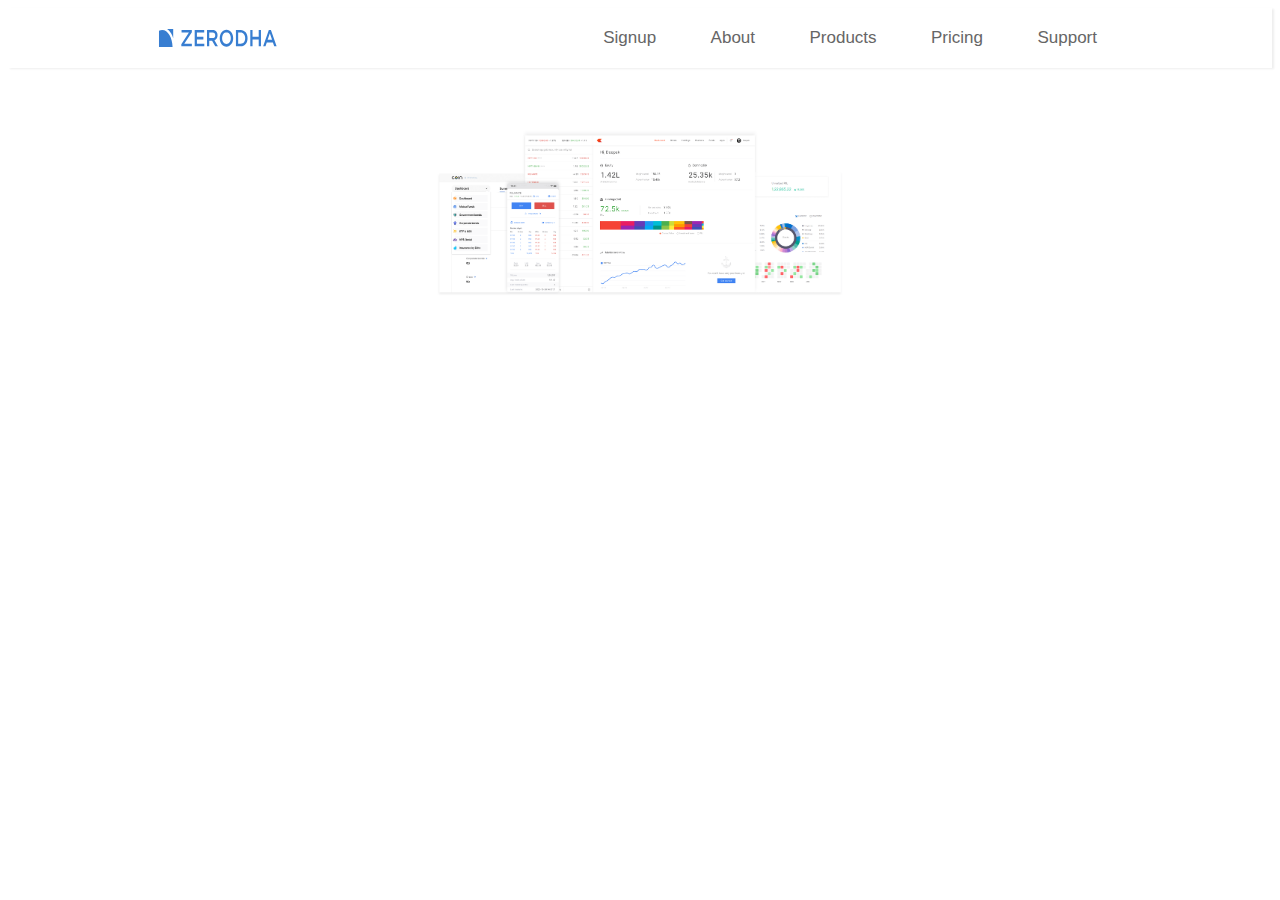
==== index.html @ 9ade1fc1 "banner image aded" ====
<!DOCTYPE html>
<html lang="en">

<head>
    <meta charset="UTF-8">
    <meta name="viewport" content="width=device-width, initial-scale=1.0">
    <link rel="stylesheet" href="style.css">
    <title>Zerodha</title>
</head>

<body>
    <header class="main_header">
        <img class="header_logo" src="./logo.svg" alt="Zerodha_logo">
        <nav class="menu">
            <a class="menu_items" href=".">Signup</a>
            <a class="menu_items" href=".">About</a>
            <a class="menu_items" href=".">Products</a>
            <a class="menu_items" href=".">Pricing</a>
            <a class="menu_items" href=".">Support</a>
        </nav>
    </header>
    <section>
        <div class="banner">
            <img class="banner_image" src="./landing.png" alt="banner image">
        </div>
    </section>
</body>

</html>
---- style.css ----
* {
  font-family: "Segoe UI", Tahoma, Geneva, Verdana, sans-serif;
}
.main_header {
  display: flex;
  justify-content: space-between;
  align-items: top;
  padding: 20px 150px;
  box-shadow: 2px 1px 2px #eee;
}

.header_logo {
  width: 120px;
}

.menu_items {
  padding: 25px;
  text-decoration: none;
  color: #666;
  font-size: 17px;
  font-weight: 400;
}
.banner {
  width: 100%;
}
.banner_image {
  display: flex;
  justify-content: center;
  width: 35%;
  margin: 50px auto;
}
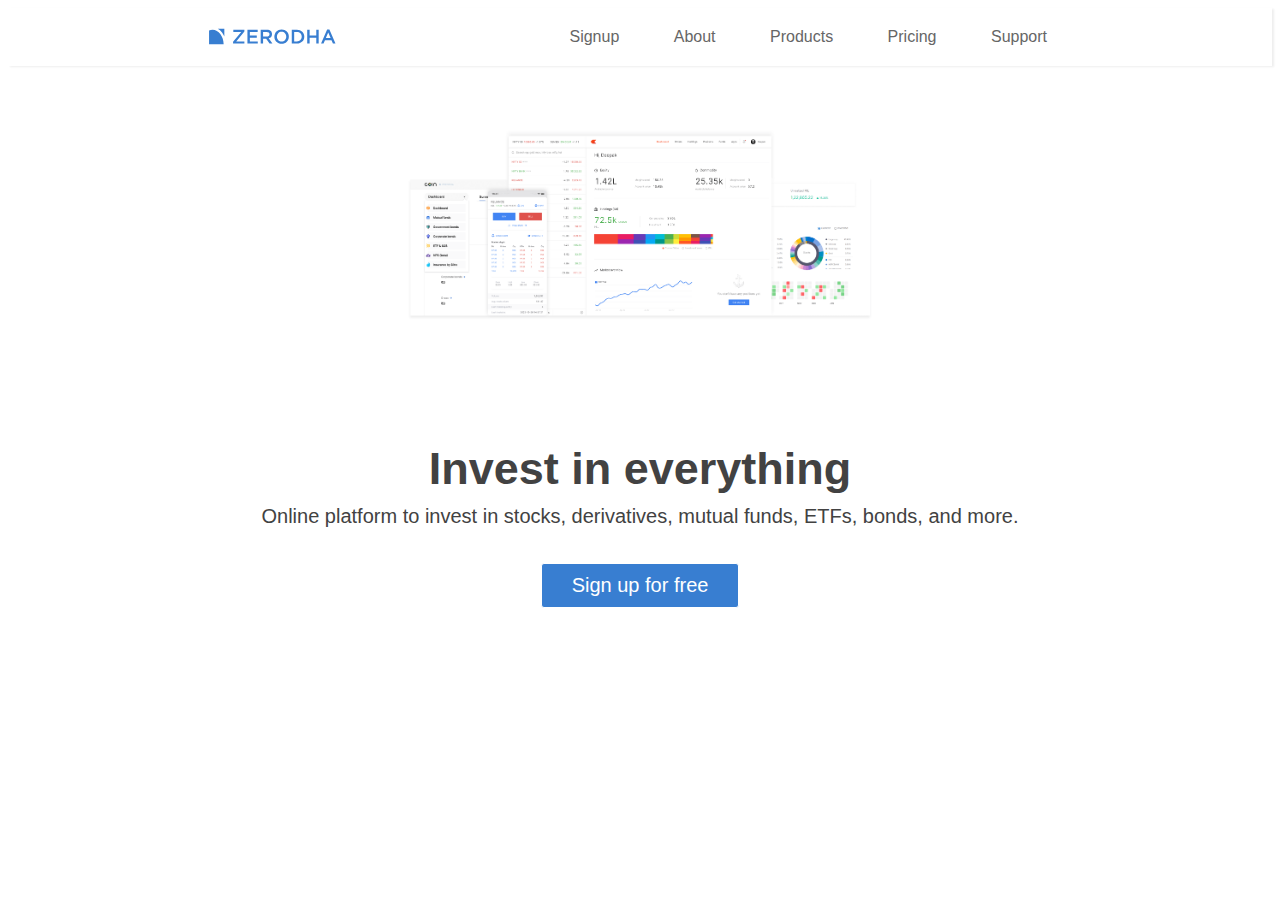
==== commit 412862dc: "first fold completed" ====
--- a/index.html
+++ b/index.html
@@ -19,11 +19,16 @@
             <a class="menu_items" href=".">Support</a>
         </nav>
     </header>
-    <section>
-        <div class="banner">
-            <img class="banner_image" src="./landing.png" alt="banner image">
+    <div class="banner">
+        <img class="banner_image" src="./landing.png" alt="banner image">
+        <div class="content">
+            <h1>Invest in everything</h1>
+            <p class="banner_content">Online platform to invest in stocks, derivatives, mutual funds, ETFs, bonds, and
+                more.
+            </p>
+            <button class="signup_button" href=".">Sign up for free</button>
         </div>
-    </section>
+    </div>
 </body>
 
 </html>--- a/style.css
+++ b/style.css
@@ -5,27 +5,49 @@
   display: flex;
   justify-content: space-between;
   align-items: top;
-  padding: 20px 150px;
+  padding: 20px 200px;
   box-shadow: 2px 1px 2px #eee;
 }
 
 .header_logo {
-  width: 120px;
+  height: 17px;
 }
 
 .menu_items {
   padding: 25px;
   text-decoration: none;
   color: #666;
-  font-size: 17px;
+  font-size: 16px;
   font-weight: 400;
 }
 .banner {
+  text-align: center;
   width: 100%;
+  margin: 50px auto;
 }
 .banner_image {
-  display: flex;
-  justify-content: center;
-  width: 35%;
-  margin: 50px auto;
+  width: 40%;
+  margin-bottom: 100px;
 }
+h1,
+.banner_content {
+  margin: 10px;
+  font-size: 45px;
+  color: #424242;
+}
+p {
+  font-weight: 400;
+}
+.banner_content {
+  font-size: 20px;
+}
+.signup_button {
+  text-decoration: none;
+  font-size: 20px;
+  color: #fff;
+  background-color: #387ed1;
+  padding: 10px 30px;
+  margin-top: 25px;
+  border: 1px solid #fff;
+  border-radius: 3px;
+}
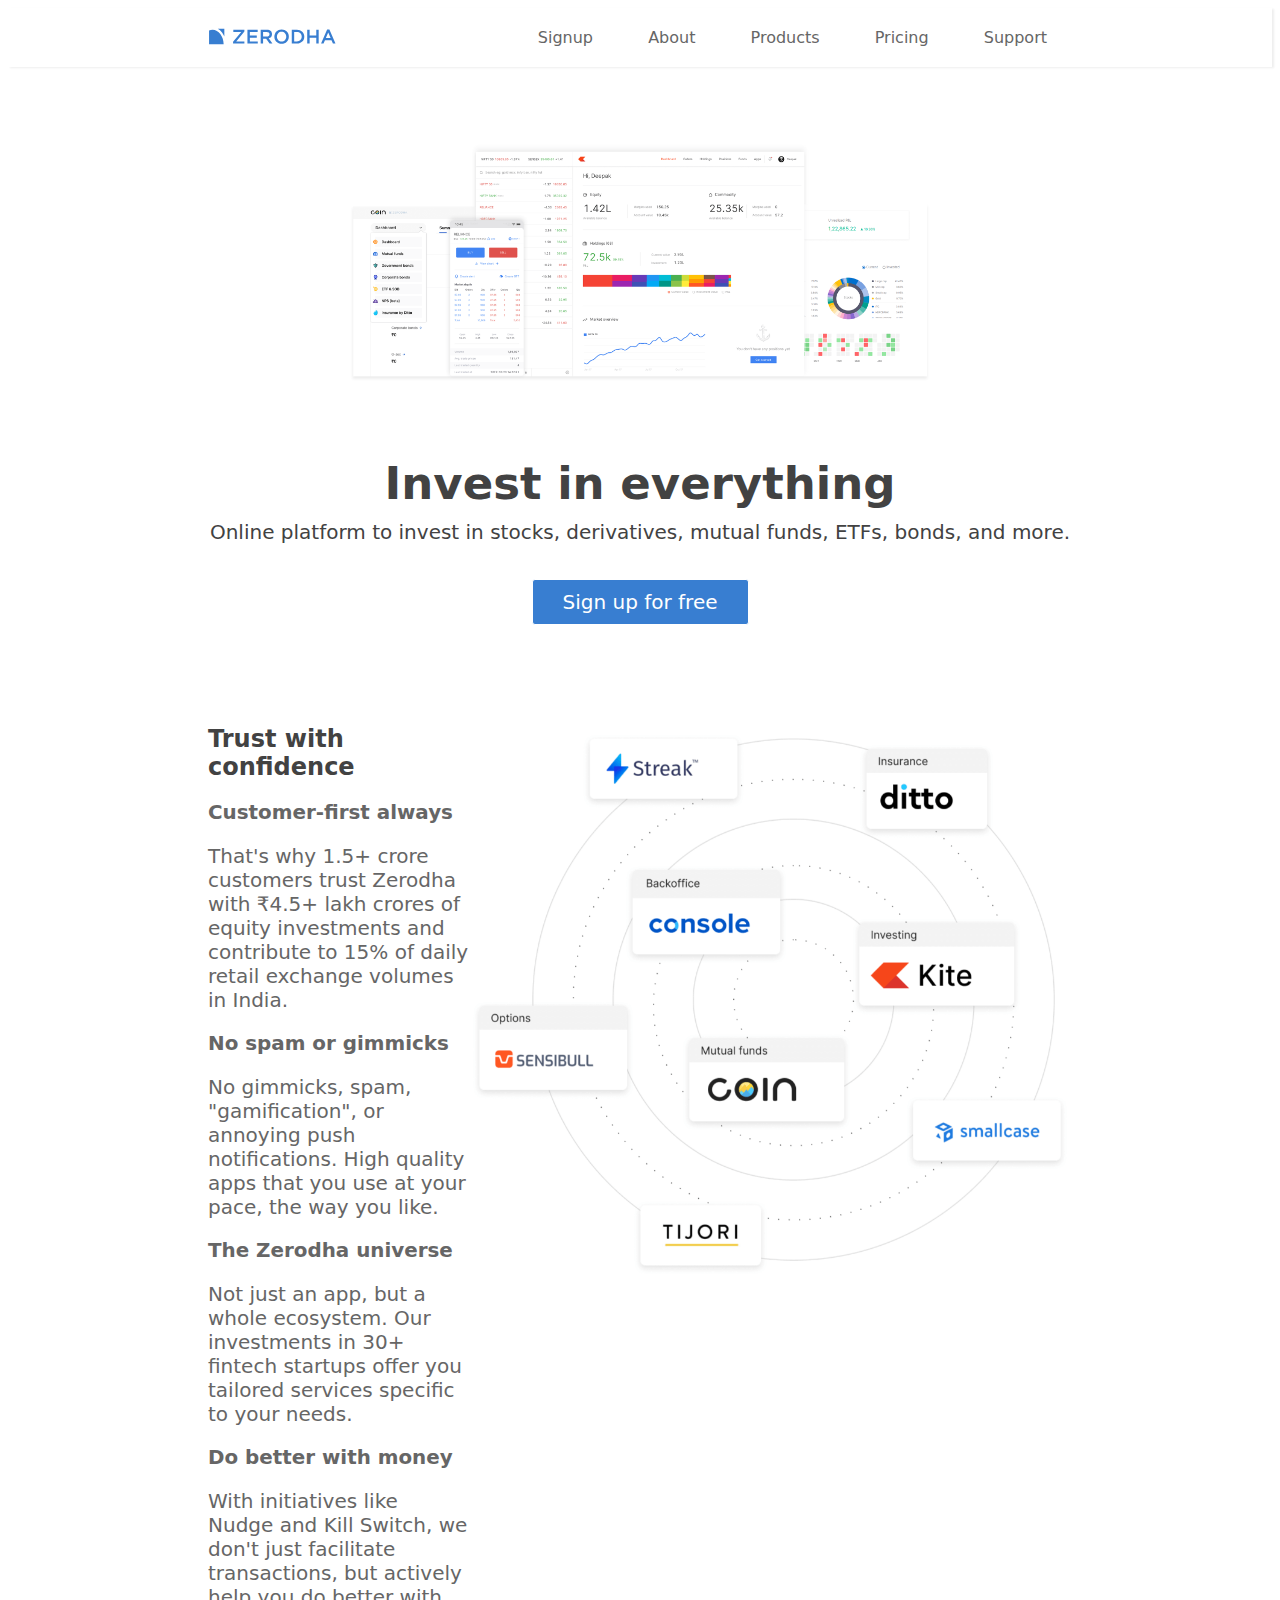
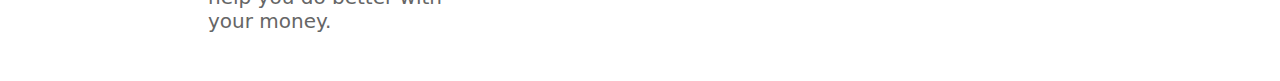
==== commit de0696ad: "ecosystem section created" ====
--- a/index.html
+++ b/index.html
@@ -29,6 +29,37 @@
             <button class="signup_button" href=".">Sign up for free</button>
         </div>
     </div>
+    <div class="content_eco">
+        <div class="summery">
+
+            <h2>Trust with confidence</h2>
+            <div class="keypoints">
+                <h3>Customer-first always</h3>
+                <p>That's why 1.5+ crore customers trust Zerodha with ₹4.5+ lakh crores of equity investments and
+                    contribute
+                    to 15% of daily retail exchange volumes in India.</p>
+            </div>
+            <div class="keypoints">
+                <h3>No spam or gimmicks</h3>
+                <p> No gimmicks, spam, "gamification", or annoying push notifications. High quality apps that you use at
+                    your pace, the way
+                    you like. </p>
+            </div>
+            <div class="keypoints">
+                <h3>The Zerodha universe</h3>
+                <p> Not just an app, but a whole ecosystem. Our investments in 30+ fintech startups offer you tailored
+                    services specific to your needs.</p>
+            </div>
+            <div class="keypoints">
+                <h3>Do better with money</h3>
+                <p> With initiatives like Nudge and Kill Switch, we don't just facilitate transactions, but actively
+                    help you do better with your money.</p>
+            </div>
+        </div>
+        <div class="product">
+            <img class="product_img" src="./ecosystem.png" alt="Ecosystem">
+        </div>
+    </div>
 </body>
 
 </html>--- a/style.css
+++ b/style.css
@@ -1,5 +1,7 @@
 * {
-  font-family: "Segoe UI", Tahoma, Geneva, Verdana, sans-serif;
+  font-family: system-ui, -apple-system, BlinkMacSystemFont, "Segoe UI", Roboto,
+    Oxygen, Ubuntu, Cantarell, "Open Sans", "Helvetica Neue", sans-serif;
+  box-sizing: border-box;
 }
 .main_header {
   display: flex;
@@ -23,19 +25,21 @@
 .banner {
   text-align: center;
   width: 100%;
-  margin: 50px auto;
+  margin: 60px auto;
 }
 .banner_image {
-  width: 40%;
-  margin-bottom: 100px;
+  width: 50%;
+  margin-bottom: 50px;
 }
 h1,
 .banner_content {
   margin: 10px;
   font-size: 45px;
   color: #424242;
+  font-family: 500;
 }
 p {
+  font-size: 20px;
   font-weight: 400;
 }
 .banner_content {
@@ -51,3 +55,21 @@
   border: 1px solid #fff;
   border-radius: 3px;
 }
+
+.content_eco {
+  display: flex;
+  /* justify-content: space-around; */
+  width: 100%;
+  padding: 20px 200px;
+}
+.summery {
+  width: 50%;
+  color: #424242;
+}
+.product_img {
+  width: 100%;
+}
+.keypoints {
+  font-size: 17px;
+  color: #666;
+}
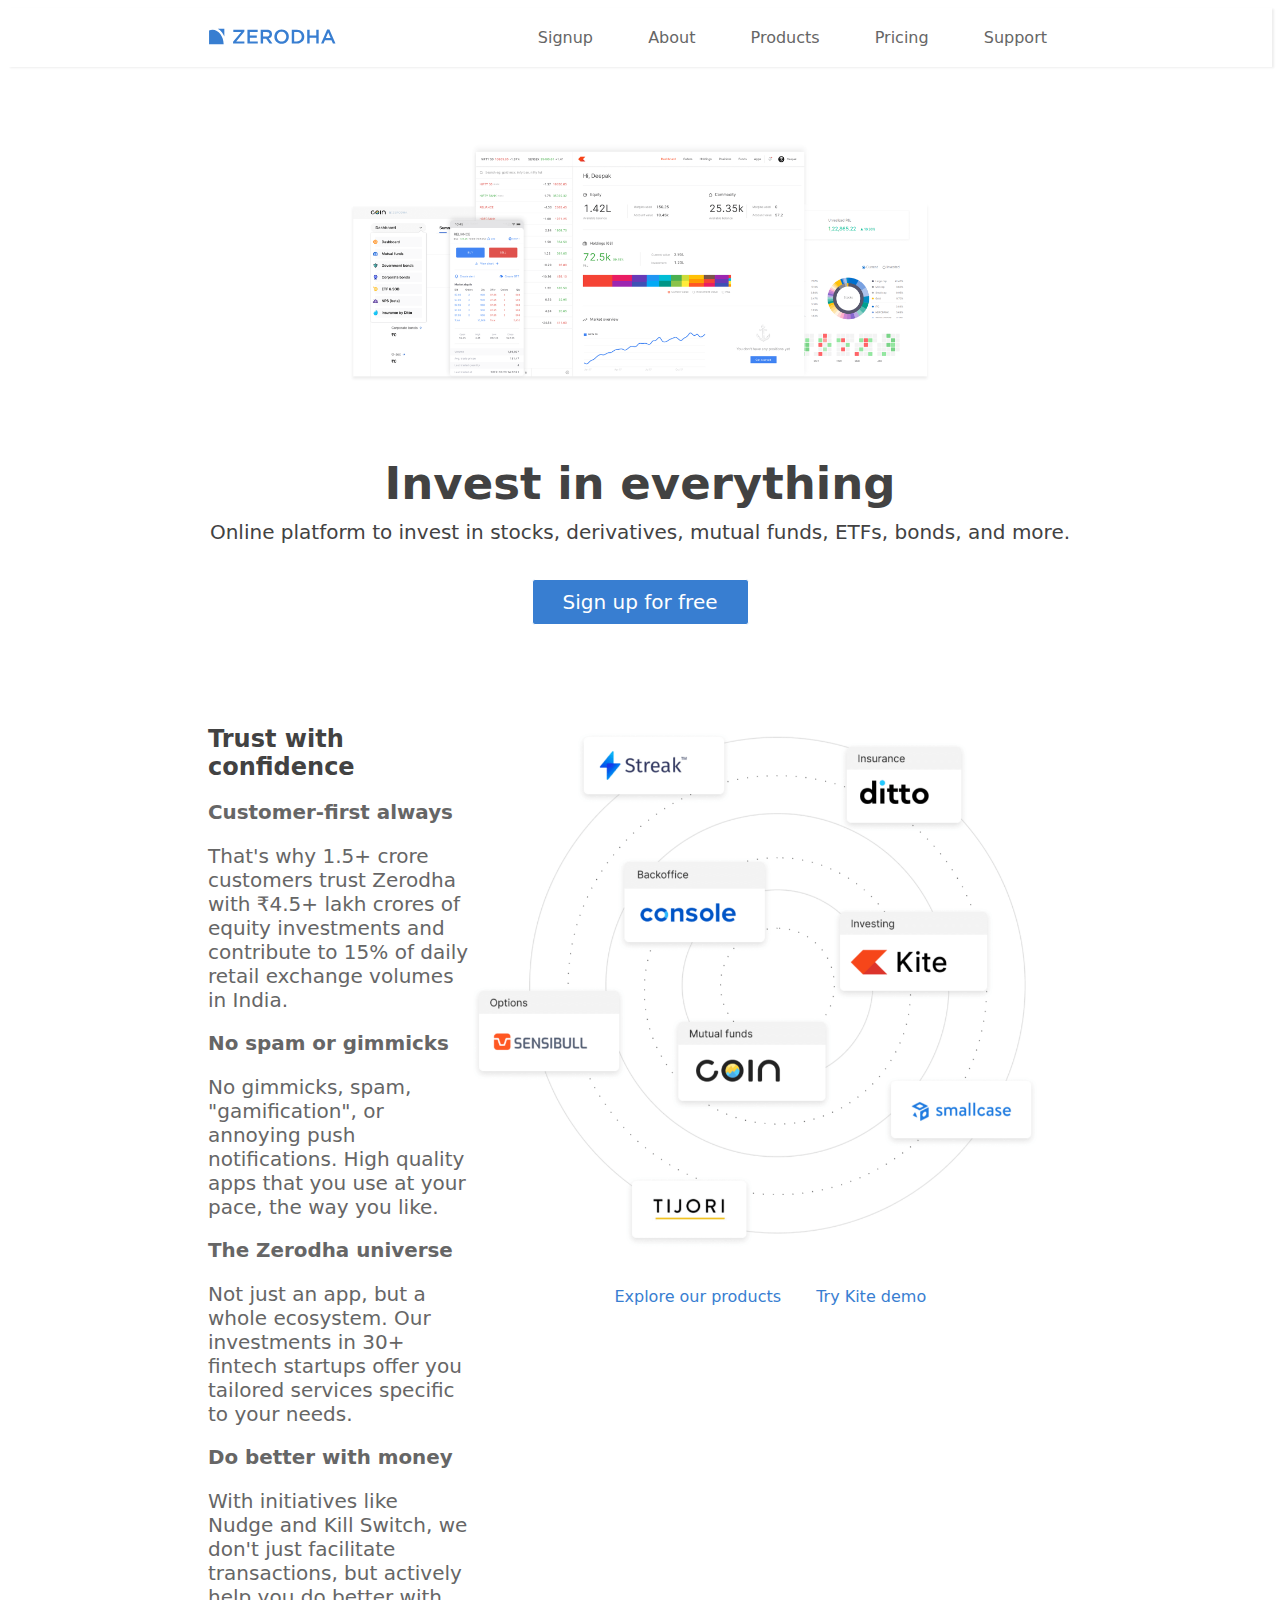
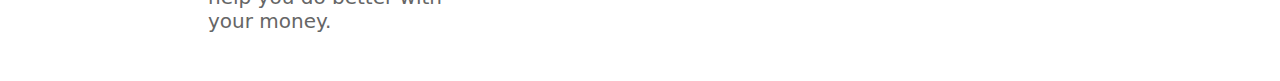
==== commit 668519c7: "link added below ecsystem image" ====
--- a/index.html
+++ b/index.html
@@ -58,6 +58,10 @@
         </div>
         <div class="product">
             <img class="product_img" src="./ecosystem.png" alt="Ecosystem">
+            <div class="product_link">
+                <a class="product_link" href=".">Explore our products</a>
+                <a class="product_link" href=".">Try Kite demo</a>
+            </div>
         </div>
     </div>
 </body>
--- a/style.css
+++ b/style.css
@@ -58,7 +58,7 @@
 
 .content_eco {
   display: flex;
-  /* justify-content: space-around; */
+  justify-content: space-around;
   width: 100%;
   padding: 20px 200px;
 }
@@ -67,9 +67,16 @@
   color: #424242;
 }
 .product_img {
-  width: 100%;
+  cursor: pointer;
+  width: 95%;
 }
 .keypoints {
   font-size: 17px;
   color: #666;
 }
+.product_link {
+  text-align: center;
+  text-decoration: none;
+  color: #387ed1;
+  padding: 15px;
+}
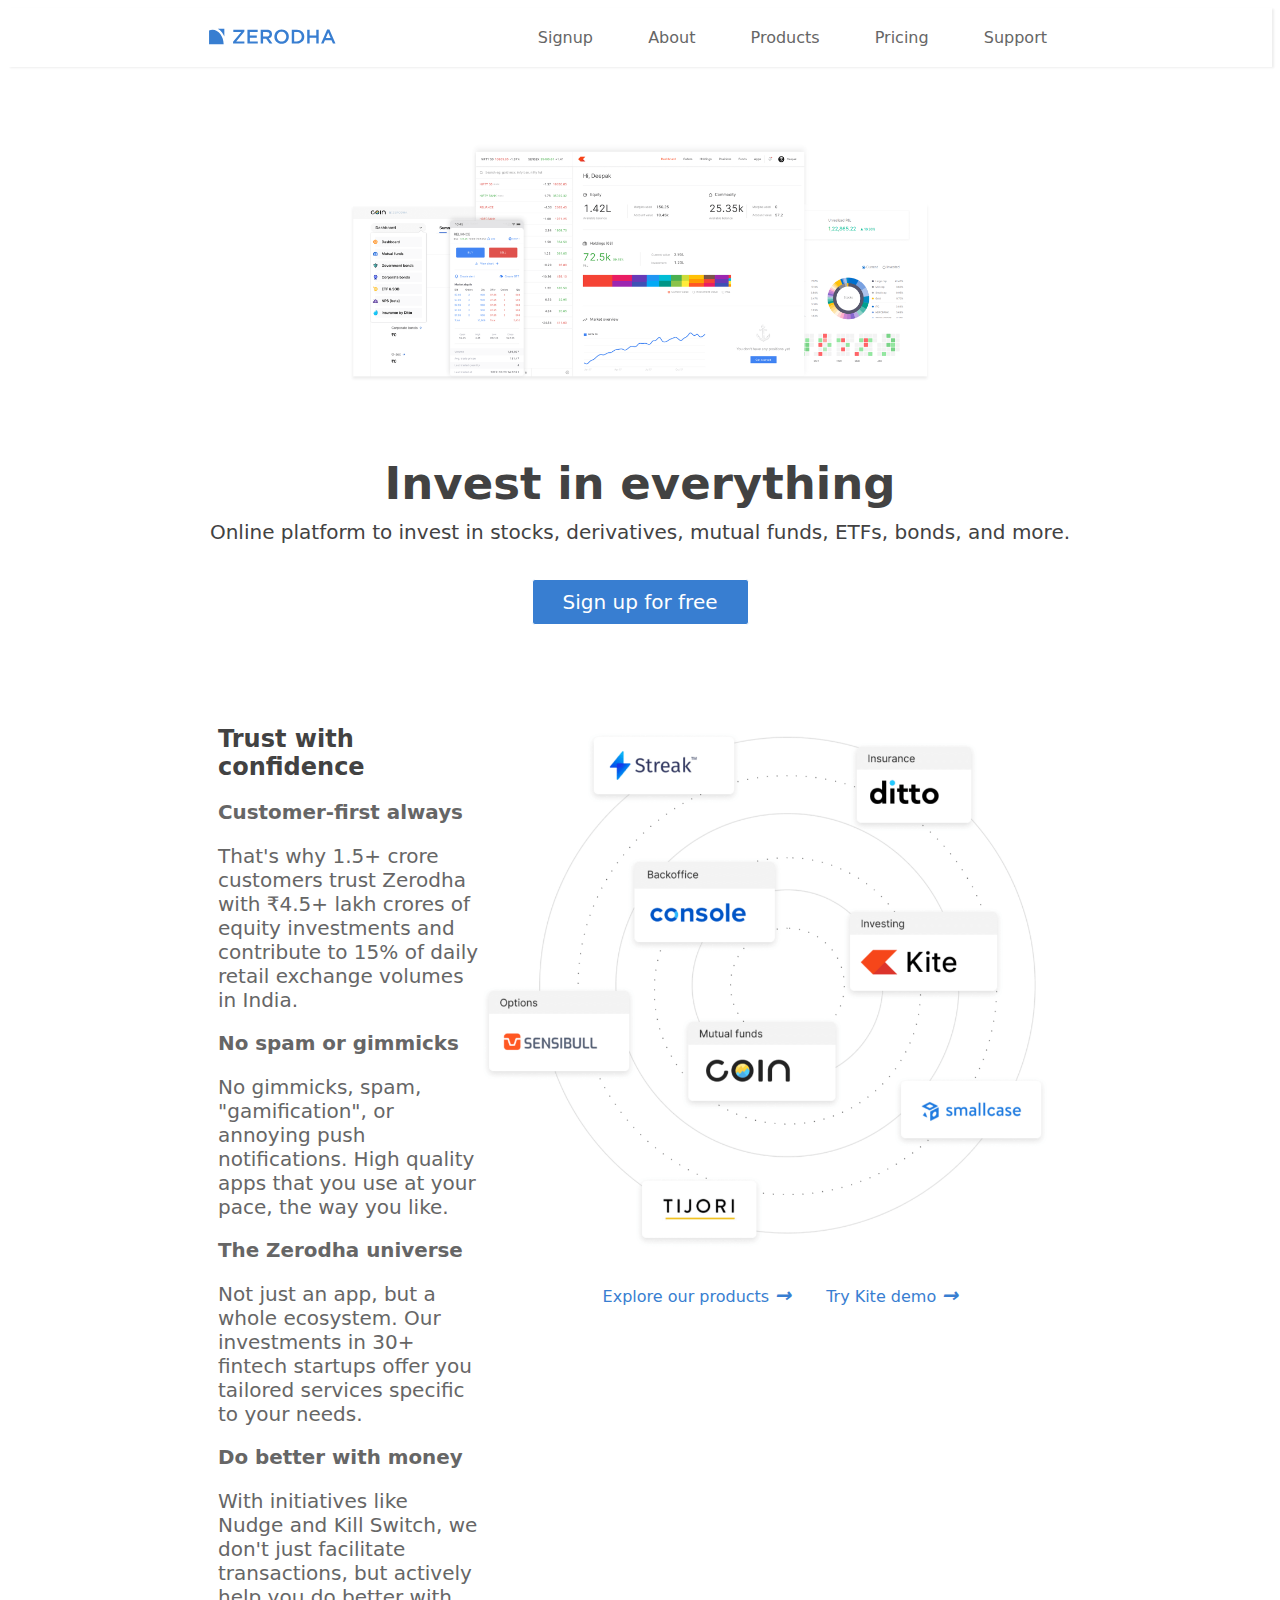
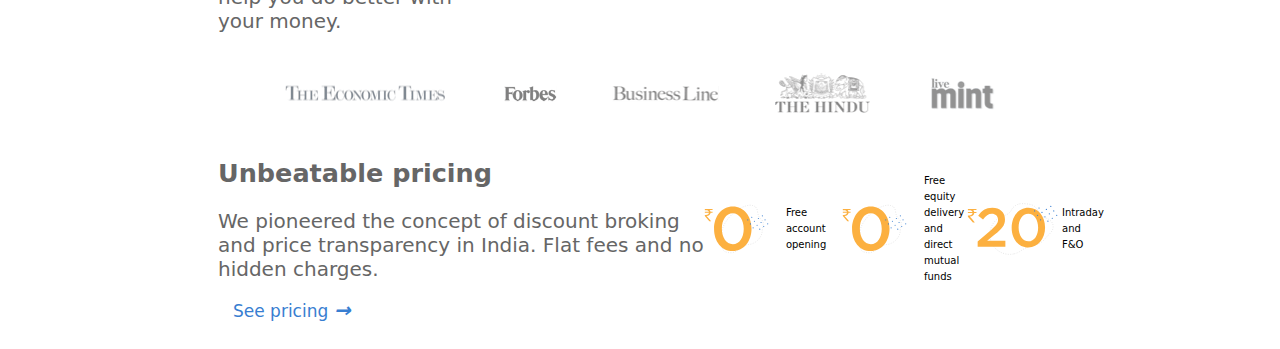
==== commit 8dd81c8f: "pricing section added" ====
--- a/index.html
+++ b/index.html
@@ -59,9 +59,26 @@
         <div class="product">
             <img class="product_img" src="./ecosystem.png" alt="Ecosystem">
             <div class="product_link">
-                <a class="product_link" href=".">Explore our products</a>
-                <a class="product_link" href=".">Try Kite demo</a>
+                <a class="product_link" href=".">Explore our products <i class="arrow">&rarr;</i></a>
+                <a class="product_link" href=".">Try Kite demo <i class="arrow">&rarr;</i></a>
             </div>
+        </div>
+    </div>
+    <div class="press-logo"><img src="./press-logos.png" alt=""></div>
+    <div class="section-five">
+        <div class="pricing">
+            <h2>Unbeatable pricing
+            </h2>
+            <p>We pioneered the concept of discount broking and price transparency in India. Flat fees and no hidden
+                charges.
+            </p>
+            <a class="product_link" href=".">See pricing <i class="arrow">&rarr;</i></a>
+        </div>
+        <div class="section-five-images">
+            <div class="pricing-box"><img src="./pricing-eq.svg" alt="">Free account opening</div>
+            <div class="pricing-box"><img src="./pricing-eq.svg" alt="">Free equity delivery and direct mutual funds
+            </div>
+            <div class="pricing-box"><img src="./other-trades.svg" alt="">Intraday and F&O</div>
         </div>
     </div>
 </body>
--- a/style.css
+++ b/style.css
@@ -56,11 +56,13 @@
   border-radius: 3px;
 }
 
-.content_eco {
+.content_eco,
+.section-five {
   display: flex;
   justify-content: space-around;
   width: 100%;
   padding: 20px 200px;
+  margin: 0 10px;
 }
 .summery {
   width: 50%;
@@ -70,7 +72,8 @@
   cursor: pointer;
   width: 95%;
 }
-.keypoints {
+.keypoints,
+.pricing {
   font-size: 17px;
   color: #666;
 }
@@ -80,3 +83,31 @@
   color: #387ed1;
   padding: 15px;
 }
+.arrow {
+  width: 10px;
+  line-height: 10px;
+  margin: 0;
+  padding: 0;
+  text-align: center;
+  font-size: 20px;
+  color: #387ed1;
+  font-weight: 700;
+}
+.press-logo {
+  text-align: center;
+}
+.pricing-box {
+  box-sizing: border-box;
+  position: relative;
+  left: -20px;
+  width: 100px;
+  display: flex;
+  align-items: center;
+  font-size: 10px;
+  line-height: 16px;
+}
+.section-five-images {
+  display: flex;
+  justify-content: space-between;
+  width: 100%;
+}
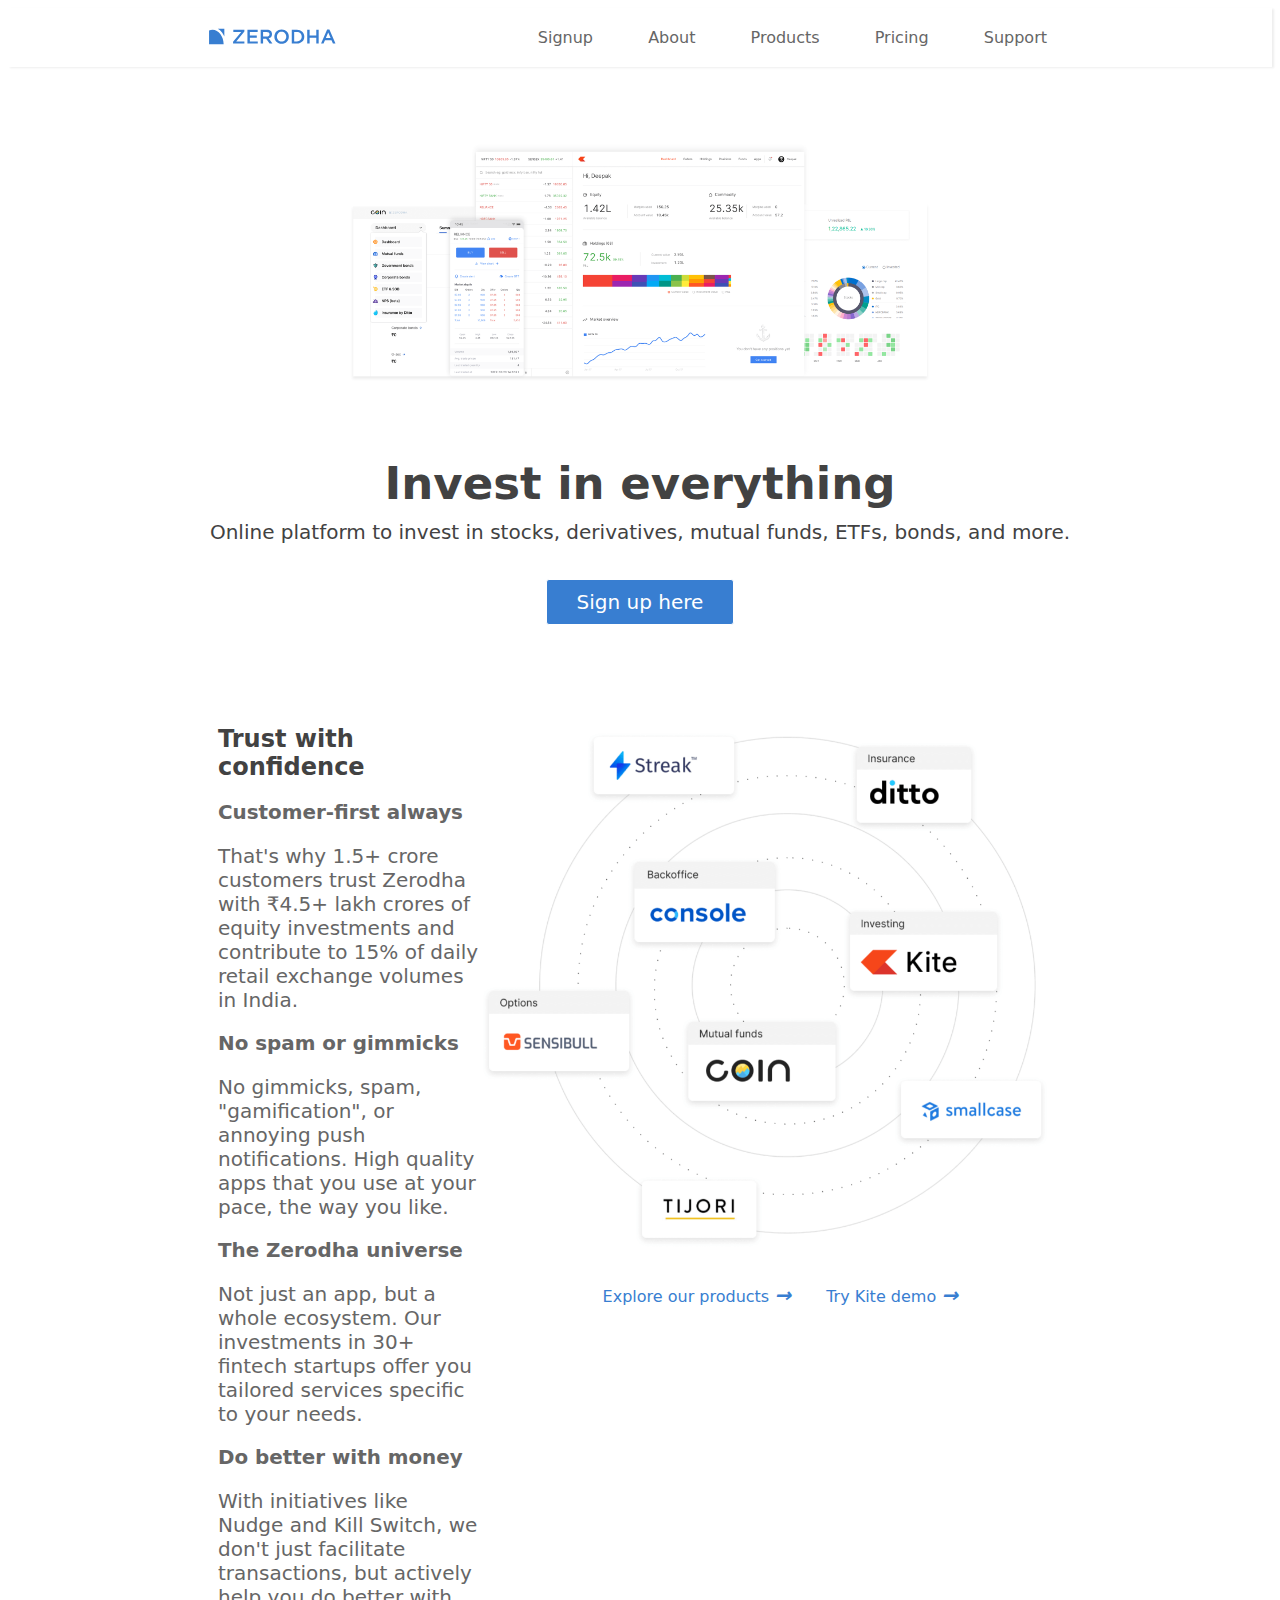
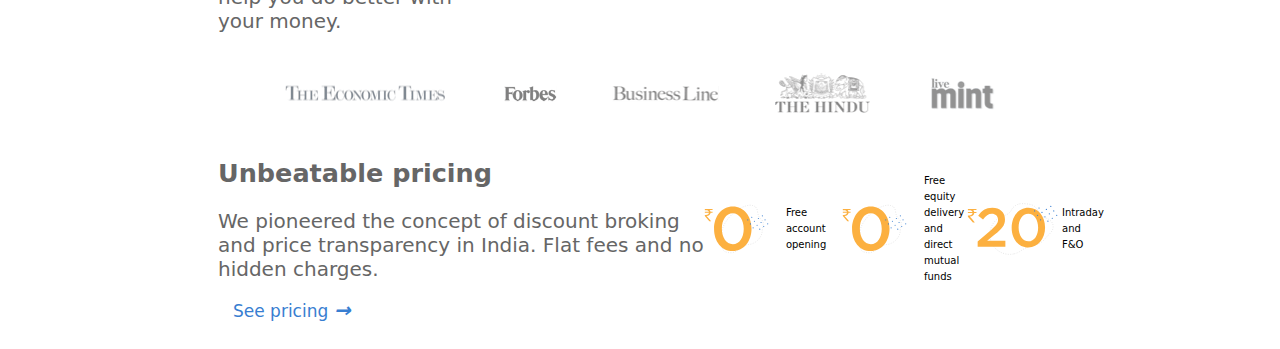
==== commit 41e11d18: "Index modified" ====
--- a/index.html
+++ b/index.html
@@ -1,86 +1,87 @@
-<!DOCTYPE html>
-<html lang="en">
-
-<head>
-    <meta charset="UTF-8">
-    <meta name="viewport" content="width=device-width, initial-scale=1.0">
-    <link rel="stylesheet" href="style.css">
-    <title>Zerodha</title>
-</head>
-
-<body>
-    <header class="main_header">
-        <img class="header_logo" src="./logo.svg" alt="Zerodha_logo">
-        <nav class="menu">
-            <a class="menu_items" href=".">Signup</a>
-            <a class="menu_items" href=".">About</a>
-            <a class="menu_items" href=".">Products</a>
-            <a class="menu_items" href=".">Pricing</a>
-            <a class="menu_items" href=".">Support</a>
-        </nav>
-    </header>
-    <div class="banner">
-        <img class="banner_image" src="./landing.png" alt="banner image">
-        <div class="content">
-            <h1>Invest in everything</h1>
-            <p class="banner_content">Online platform to invest in stocks, derivatives, mutual funds, ETFs, bonds, and
-                more.
-            </p>
-            <button class="signup_button" href=".">Sign up for free</button>
-        </div>
-    </div>
-    <div class="content_eco">
-        <div class="summery">
-
-            <h2>Trust with confidence</h2>
-            <div class="keypoints">
-                <h3>Customer-first always</h3>
-                <p>That's why 1.5+ crore customers trust Zerodha with ₹4.5+ lakh crores of equity investments and
-                    contribute
-                    to 15% of daily retail exchange volumes in India.</p>
-            </div>
-            <div class="keypoints">
-                <h3>No spam or gimmicks</h3>
-                <p> No gimmicks, spam, "gamification", or annoying push notifications. High quality apps that you use at
-                    your pace, the way
-                    you like. </p>
-            </div>
-            <div class="keypoints">
-                <h3>The Zerodha universe</h3>
-                <p> Not just an app, but a whole ecosystem. Our investments in 30+ fintech startups offer you tailored
-                    services specific to your needs.</p>
-            </div>
-            <div class="keypoints">
-                <h3>Do better with money</h3>
-                <p> With initiatives like Nudge and Kill Switch, we don't just facilitate transactions, but actively
-                    help you do better with your money.</p>
-            </div>
-        </div>
-        <div class="product">
-            <img class="product_img" src="./ecosystem.png" alt="Ecosystem">
-            <div class="product_link">
-                <a class="product_link" href=".">Explore our products <i class="arrow">&rarr;</i></a>
-                <a class="product_link" href=".">Try Kite demo <i class="arrow">&rarr;</i></a>
-            </div>
-        </div>
-    </div>
-    <div class="press-logo"><img src="./press-logos.png" alt=""></div>
-    <div class="section-five">
-        <div class="pricing">
-            <h2>Unbeatable pricing
-            </h2>
-            <p>We pioneered the concept of discount broking and price transparency in India. Flat fees and no hidden
-                charges.
-            </p>
-            <a class="product_link" href=".">See pricing <i class="arrow">&rarr;</i></a>
-        </div>
-        <div class="section-five-images">
-            <div class="pricing-box"><img src="./pricing-eq.svg" alt="">Free account opening</div>
-            <div class="pricing-box"><img src="./pricing-eq.svg" alt="">Free equity delivery and direct mutual funds
-            </div>
-            <div class="pricing-box"><img src="./other-trades.svg" alt="">Intraday and F&O</div>
-        </div>
-    </div>
-</body>
-
+<!DOCTYPE html>
+<html lang="en">
+
+<head>
+    <meta charset="UTF-8">
+    <meta name="viewport" content="width=device-width, initial-scale=1.0">
+    <link rel="stylesheet" href="style.css">
+    <title>Zerodha</title>
+</head>
+
+<body>
+    <header class="main_header">
+        <img class="header_logo" src="./logo.svg" alt="Zerodha_logo">
+        <nav class="menu">
+            <a class="menu_items" href=".">Signup</a>
+            <a class="menu_items" href=".">About</a>
+            <a class="menu_items" href=".">Products</a>
+            <a class="menu_items" href=".">Pricing</a>
+            <a class="menu_items" href=".">Support</a>
+        </nav>
+    </header>
+    <div class="banner">
+        <img class="banner_image" src="./landing.png" alt="banner image">
+        <div class="content">
+            <h1>Invest in everything</h1>
+            <p class="banner_content">Online platform to invest in stocks, derivatives, mutual funds, ETFs, bonds, and
+                more.
+            </p>
+            <button class="signup_button" href=".">Sign up for free</button>
+        </div>
+    </div>
+    <div class="content_eco">
+        <div class="summery">
+
+            <h2>Trust with confidence</h2>
+            <div class="keypoints">
+                <h3>Customer-first always</h3>
+                <p>That's why 1.5+ crore customers trust Zerodha with ₹4.5+ lakh crores of equity investments and
+                    contribute
+                    to 15% of daily retail exchange volumes in India.</p>
+            </div>
+            <div class="keypoints">
+                <h3>No spam or gimmicks</h3>
+                <p> No gimmicks, spam, "gamification", or annoying push notifications. High quality apps that you use at
+                    your pace, the way
+                    you like. </p>
+            </div>
+            <div class="keypoints">
+                <h3>The Zerodha universe</h3>
+                <p> Not just an app, but a whole ecosystem. Our investments in 30+ fintech startups offer you tailored
+                    services specific to your needs.</p>
+            </div>
+            <div class="keypoints">
+                <h3>Do better with money</h3>
+                <p> With initiatives like Nudge and Kill Switch, we don't just facilitate transactions, but actively
+                    help you do better with your money.</p>
+            </div>
+        </div>
+        <div class="product">
+            <img class="product_img" src="./ecosystem.png" alt="Ecosystem">
+            <div class="product_link">
+                <a class="product_link" href=".">Explore our products <i class="arrow">&rarr;</i></a>
+                <a class="product_link" href=".">Try Kite demo <i class="arrow">&rarr;</i></a>
+            </div>
+        </div>
+    </div>
+    <div class="press-logo"><img src="./press-logos.png" alt=""></div>
+    <div class="section-five">
+        <div class="pricing">
+            <h2>Unbeatable pricing
+            </h2>
+            <p>We pioneered the concept of discount broking and price transparency in India. Flat fees and no hidden
+                charges.
+            </p>
+            <a class="product_link" href=".">See pricing <i class="arrow">&rarr;</i></a>
+        </div>
+        <div class="section-five-images">
+            <div class="pricing-box"><img src="./pricing-eq.svg" alt="">Free account opening</div>
+            <div class="pricing-box"><img src="./pricing-eq.svg" alt="">Free equity delivery and direct mutual funds
+            </div>
+            <div class="pricing-box"><img src="./other-trades.svg" alt="">Intraday and F&O</div>
+        </div>
+    </div>
+    <script src="app.js"></script>
+</body>
+
 </html>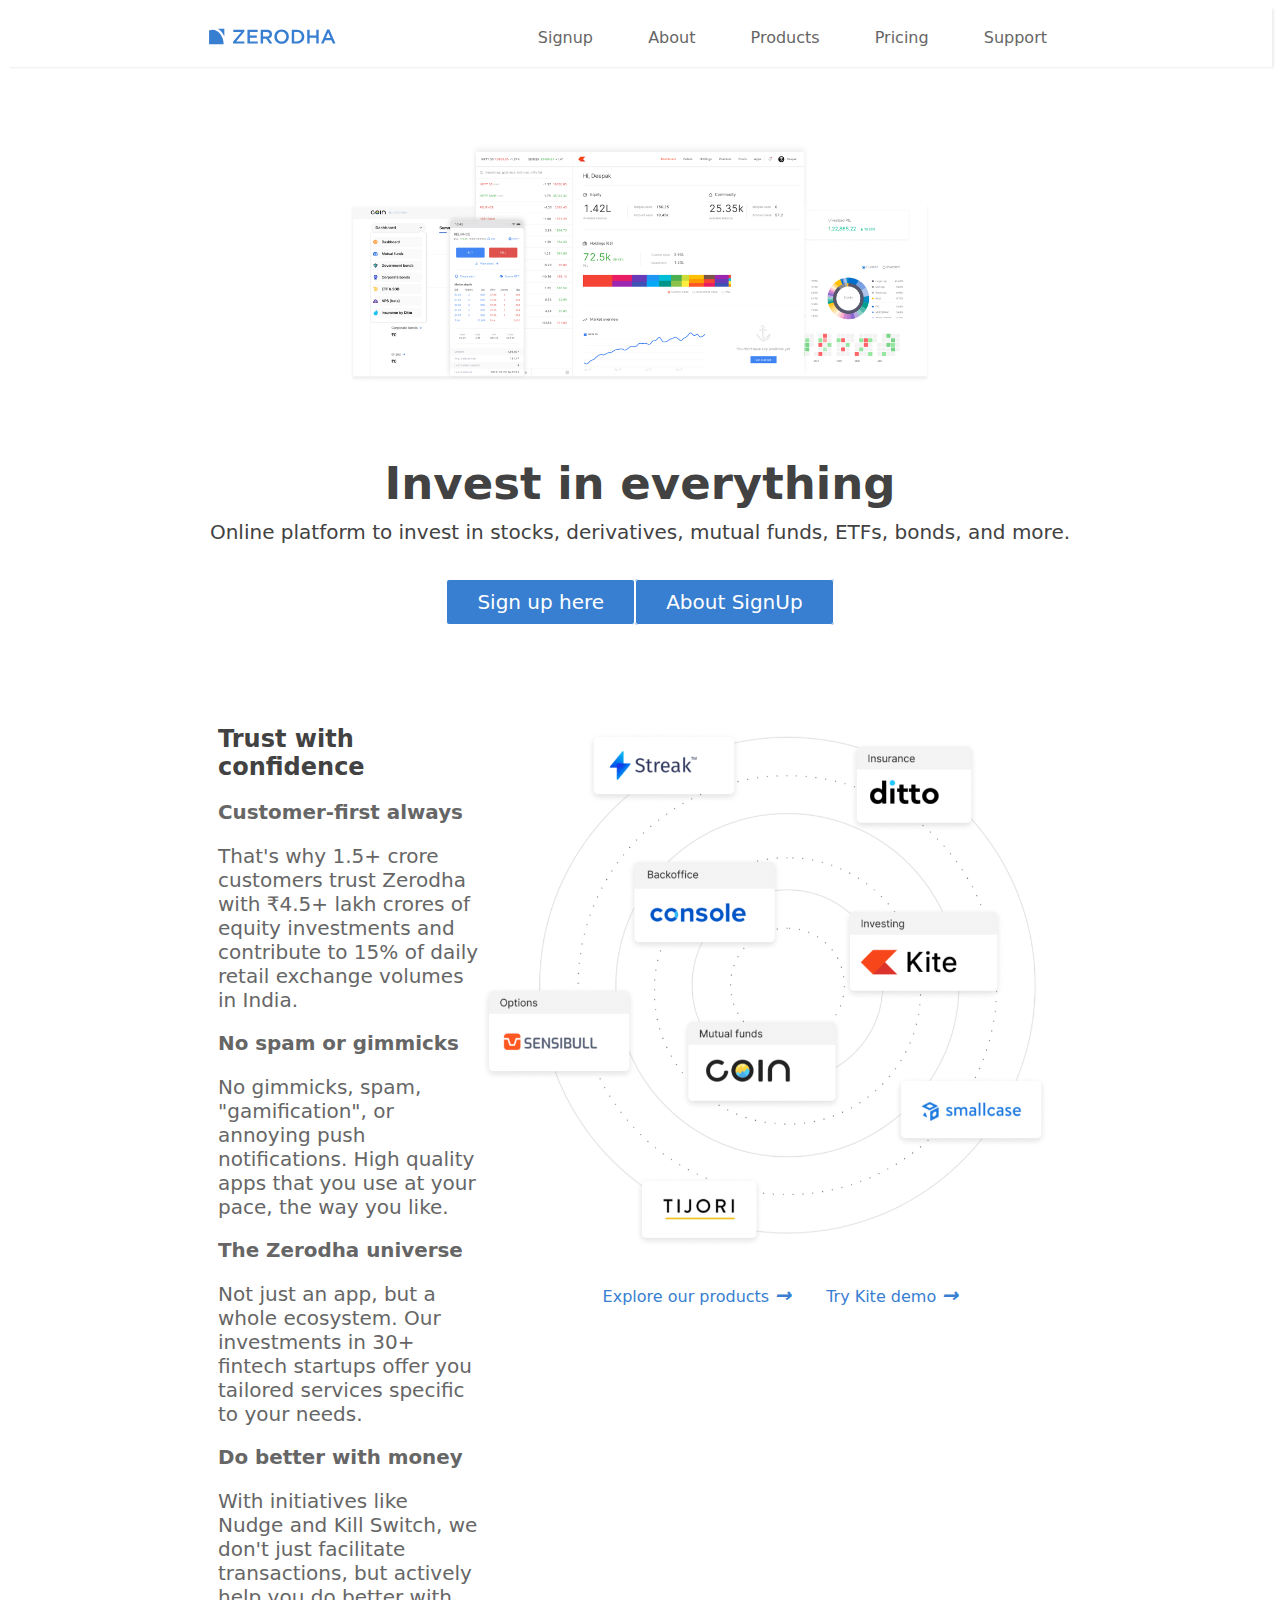
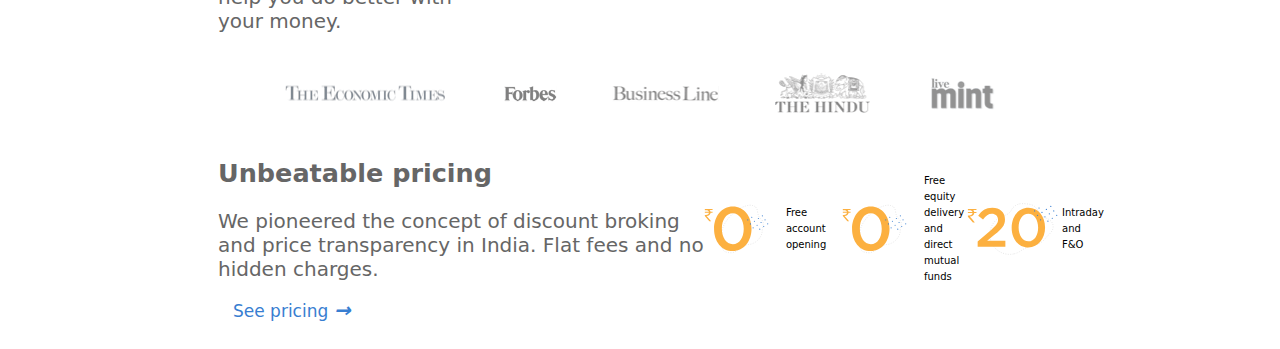
==== commit bb54d8ca: "signup page added" ====
--- a/index.html
+++ b/index.html
@@ -12,7 +12,7 @@
     <header class="main_header">
         <img class="header_logo" src="./logo.svg" alt="Zerodha_logo">
         <nav class="menu">
-            <a class="menu_items" href=".">Signup</a>
+            <a class="menu_items" href="./signup.html">Signup</a>
             <a class="menu_items" href=".">About</a>
             <a class="menu_items" href=".">Products</a>
             <a class="menu_items" href=".">Pricing</a>
@@ -26,7 +26,7 @@
             <p class="banner_content">Online platform to invest in stocks, derivatives, mutual funds, ETFs, bonds, and
                 more.
             </p>
-            <button class="signup_button" href=".">Sign up for free</button>
+            <button class="signup_button" onclick="clickable()">Sign up for free</button>
         </div>
     </div>
     <div class="content_eco">
--- a/style.css
+++ b/style.css
@@ -1,113 +1,114 @@
-* {
-  font-family: system-ui, -apple-system, BlinkMacSystemFont, "Segoe UI", Roboto,
-    Oxygen, Ubuntu, Cantarell, "Open Sans", "Helvetica Neue", sans-serif;
-  box-sizing: border-box;
-}
-.main_header {
-  display: flex;
-  justify-content: space-between;
-  align-items: top;
-  padding: 20px 200px;
-  box-shadow: 2px 1px 2px #eee;
-}
-
-.header_logo {
-  height: 17px;
-}
-
-.menu_items {
-  padding: 25px;
-  text-decoration: none;
-  color: #666;
-  font-size: 16px;
-  font-weight: 400;
-}
-.banner {
-  text-align: center;
-  width: 100%;
-  margin: 60px auto;
-}
-.banner_image {
-  width: 50%;
-  margin-bottom: 50px;
-}
-h1,
-.banner_content {
-  margin: 10px;
-  font-size: 45px;
-  color: #424242;
-  font-family: 500;
-}
-p {
-  font-size: 20px;
-  font-weight: 400;
-}
-.banner_content {
-  font-size: 20px;
-}
-.signup_button {
-  text-decoration: none;
-  font-size: 20px;
-  color: #fff;
-  background-color: #387ed1;
-  padding: 10px 30px;
-  margin-top: 25px;
-  border: 1px solid #fff;
-  border-radius: 3px;
-}
-
-.content_eco,
-.section-five {
-  display: flex;
-  justify-content: space-around;
-  width: 100%;
-  padding: 20px 200px;
-  margin: 0 10px;
-}
-.summery {
-  width: 50%;
-  color: #424242;
-}
-.product_img {
-  cursor: pointer;
-  width: 95%;
-}
-.keypoints,
-.pricing {
-  font-size: 17px;
-  color: #666;
-}
-.product_link {
-  text-align: center;
-  text-decoration: none;
-  color: #387ed1;
-  padding: 15px;
-}
-.arrow {
-  width: 10px;
-  line-height: 10px;
-  margin: 0;
-  padding: 0;
-  text-align: center;
-  font-size: 20px;
-  color: #387ed1;
-  font-weight: 700;
-}
-.press-logo {
-  text-align: center;
-}
-.pricing-box {
-  box-sizing: border-box;
-  position: relative;
-  left: -20px;
-  width: 100px;
-  display: flex;
-  align-items: center;
-  font-size: 10px;
-  line-height: 16px;
-}
-.section-five-images {
-  display: flex;
-  justify-content: space-between;
-  width: 100%;
-}
+* {
+  font-family: system-ui, -apple-system, BlinkMacSystemFont, "Segoe UI", Roboto,
+    Oxygen, Ubuntu, Cantarell, "Open Sans", "Helvetica Neue", sans-serif;
+  box-sizing: border-box;
+}
+.main_header {
+  display: flex;
+  justify-content: space-between;
+  align-items: top;
+  padding: 20px 200px;
+  box-shadow: 2px 1px 2px #eee;
+}
+
+.header_logo {
+  height: 17px;
+}
+
+.menu_items {
+  padding: 25px;
+  text-decoration: none;
+  color: #666;
+  font-size: 16px;
+  font-weight: 400;
+}
+.banner {
+  text-align: center;
+  width: 100%;
+  margin: 60px auto;
+}
+.banner_image {
+  width: 50%;
+  margin-bottom: 50px;
+}
+h1,
+.banner_content {
+  margin: 10px;
+  font-size: 45px;
+  color: #424242;
+  font-family: 500;
+}
+p {
+  font-size: 20px;
+  font-weight: 400;
+}
+.banner_content {
+  font-size: 20px;
+}
+.signup_button,
+.sign {
+  text-decoration: none;
+  font-size: 20px;
+  color: #fff;
+  background-color: #387ed1;
+  padding: 10px 30px;
+  margin-top: 25px;
+  border: 1px solid #fff;
+  border-radius: 3px;
+}
+
+.content_eco,
+.section-five {
+  display: flex;
+  justify-content: space-around;
+  width: 100%;
+  padding: 20px 200px;
+  margin: 0 10px;
+}
+.summery {
+  width: 50%;
+  color: #424242;
+}
+.product_img {
+  cursor: pointer;
+  width: 95%;
+}
+.keypoints,
+.pricing {
+  font-size: 17px;
+  color: #666;
+}
+.product_link {
+  text-align: center;
+  text-decoration: none;
+  color: #387ed1;
+  padding: 15px;
+}
+.arrow {
+  width: 10px;
+  line-height: 10px;
+  margin: 0;
+  padding: 0;
+  text-align: center;
+  font-size: 20px;
+  color: #387ed1;
+  font-weight: 700;
+}
+.press-logo {
+  text-align: center;
+}
+.pricing-box {
+  box-sizing: border-box;
+  position: relative;
+  left: -20px;
+  width: 100px;
+  display: flex;
+  align-items: center;
+  font-size: 10px;
+  line-height: 16px;
+}
+.section-five-images {
+  display: flex;
+  justify-content: space-between;
+  width: 100%;
+}
